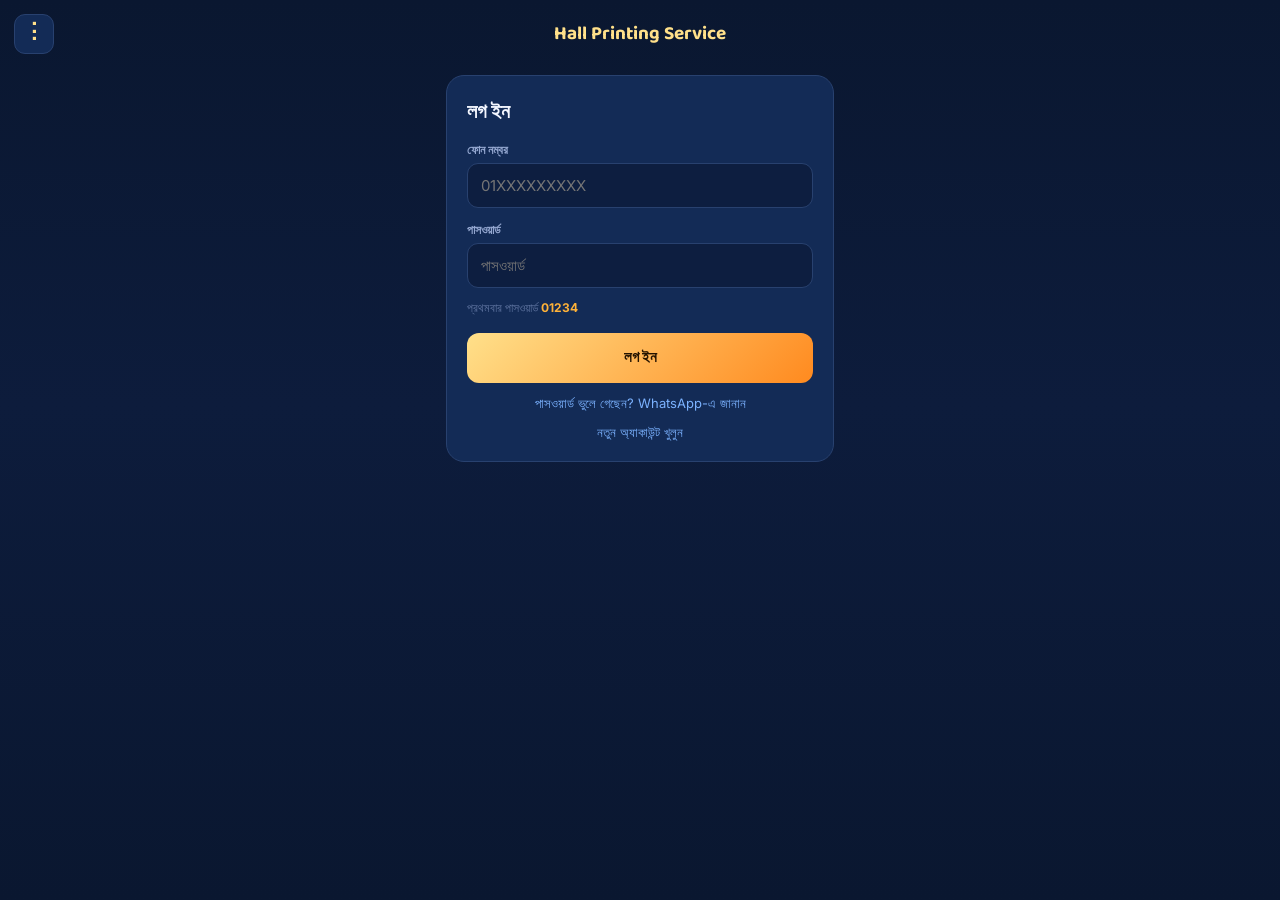
==== account.html @ aa3e81e7 "Add files via upload" ====
<!DOCTYPE html>
<html lang="bn">
<head>
<meta charset="UTF-8">
<meta name="viewport" content="width=device-width, initial-scale=1.0">
<meta name="robots" content="noindex, nofollow">
<title>আমার হিসাব — Hall Printing</title>
<link rel="preconnect" href="https://fonts.googleapis.com">
<link href="https://fonts.googleapis.com/css2?family=Baloo+2:wght@500;600;700;800&family=Inter:wght@400;500;600;700;800&display=swap" rel="stylesheet">
<link rel="stylesheet" href="css/base.css">
<link rel="stylesheet" href="css/menu.css">
<link rel="stylesheet" href="css/account.css">
<link rel="stylesheet" href="css/statement.css">
</head>
<body>
<button class="menu-btn" id="menuBtn" aria-label="মেনু">⋮</button>
<div class="drawer-shade" id="drawerShade"></div>
<nav class="drawer" id="drawer"></nav>

<div class="wrap">
  <h1>Hall Printing Service</h1>

  <!-- ---- সাইন আপ ---- -->
  <form class="card hidden" id="signupView" novalidate>
    <h2>সাইন আপ</h2>
    <label for="suName">নাম</label>
    <input type="text" id="suName" autocomplete="name" placeholder="আপনার নাম লিখুন">
    <label for="suPhone">ফোন নম্বর</label>
    <input type="tel" id="suPhone" autocomplete="tel" placeholder="01XXXXXXXXX">
    <div class="hint">আপনার পাসওয়ার্ড হবে <b>01234</b>, পরে নিজের মতো বদলাতে পারবেন।</div>
    <button class="btn-main">অ্যাকাউন্ট খুলুন</button>
    <div class="msg"></div>
    <a class="link" href="#login">অ্যাকাউন্ট আছে? লগ ইন করুন</a>
  </form>

  <!-- ---- লগ ইন ---- -->
  <form class="card hidden" id="loginView" novalidate>
    <h2>লগ ইন</h2>
    <label for="liPhone">ফোন নম্বর</label>
    <input type="tel" id="liPhone" autocomplete="username" placeholder="01XXXXXXXXX">
    <label for="liPass">পাসওয়ার্ড</label>
    <input type="password" id="liPass" autocomplete="current-password" placeholder="পাসওয়ার্ড">
    <div class="hint">প্রথমবার পাসওয়ার্ড <b>01234</b></div>
    <button class="btn-main">লগ ইন</button>
    <div class="msg"></div>
    <a class="link" id="forgotLink" href="#" target="_blank" rel="noopener">পাসওয়ার্ড ভুলে গেছেন? WhatsApp-এ জানান</a>
    <a class="link" href="#signup">নতুন অ্যাকাউন্ট খুলুন</a>
  </form>

  <!-- ---- পাসওয়ার্ড বদল ---- -->
  <form class="card hidden" id="passwordView" novalidate>
    <h2>পাসওয়ার্ড বদলান</h2>
    <label for="pwOld">এখনকার পাসওয়ার্ড</label>
    <input type="password" id="pwOld" autocomplete="current-password">
    <label for="pwNew">নতুন পাসওয়ার্ড (অন্তত ৪ অক্ষর)</label>
    <input type="password" id="pwNew" autocomplete="new-password">
    <label for="pwAgain">নতুন পাসওয়ার্ড আবার</label>
    <input type="password" id="pwAgain" autocomplete="new-password">
    <button class="btn-main">সেভ করুন</button>
    <div class="msg"></div>
    <a class="link" href="#account">হিসাবে ফিরে যান</a>
  </form>

  <!-- ---- হিসাব ---- -->
  <div class="hidden" id="accountView">
    <div class="notice hidden" id="defaultNote">আপনি এখনো শুরুর পাসওয়ার্ড ব্যবহার করছেন। নিরাপত্তার জন্য <a href="#password">বদলে নিতে পারেন</a>।</div>
    <div class="msg" id="accountMsg"></div>
    <div id="statement"></div>
    <div class="actions">
      <button type="button" id="reloadBtn">↻ রিফ্রেশ</button>
      <a href="index.html">নতুন অর্ডার</a>
    </div>
  </div>
</div>

<script src="js/config.js"></script>
<script src="js/utils.js"></script>
<script src="js/database.js"></script>
<script src="js/session.js"></script>
<script src="js/menu.js"></script>
<script src="js/statement.js"></script>
<script src="js/myaccount.js"></script>
</body>
</html>
---- css/base.css ----
/* =====================================================
   দুই পেজের সাধারণ স্টাইল: রং, ব্যাকগ্রাউন্ড, ফন্ট
   ===================================================== */

:root{
  --navy-deep:#0a1730;
  --navy-mid:#122a52;
  --card:#132b56;
  --field:#0d1e40;
  --line:#28416f;
  --gold-1:#ffe08a;
  --gold-2:#ffb238;
  --gold-3:#ff8a1f;
  --text-hi:#f4f7ff;
  --text-lo:#93a6cf;
  --text-dim:#5f74a0;
  --danger:#ff6b6b;
  --ok:#57d99a;
}

*{box-sizing:border-box;}
html,body{margin:0;padding:0;}
body{
  background:linear-gradient(180deg, var(--navy-deep) 0%, #0d1c3c 45%, #0a1730 100%);
  min-height:100vh;
  font-family:'Inter',sans-serif;
  color:var(--text-hi);
}
---- css/menu.css ----
/* =====================================================
   বাম পাশের মেনু
   ===================================================== */

.menu-btn{
  position:absolute; top:14px; left:14px; z-index:6; width:40px; height:40px; border-radius:11px;
  background:var(--card); border:1px solid var(--line); color:var(--gold-1);
  font-size:22px; font-weight:800; line-height:1; cursor:pointer;
}
.drawer-shade{
  position:fixed; inset:0; z-index:30; background:rgba(3,8,20,.65);
  opacity:0; visibility:hidden; transition:.2s;
}
.drawer-shade.open{opacity:1; visibility:visible;}
.drawer{
  position:fixed; top:0; bottom:0; left:0; z-index:31; width:min(290px, 82vw); overflow-y:auto;
  background:var(--card); border-right:1px solid var(--line); border-radius:0 18px 18px 0;
  transform:translateX(-100%); visibility:hidden; transition:.22s;
}
.drawer.open{transform:none; visibility:visible;}
.drawer-head{
  padding:24px 20px 16px; border-bottom:1px solid var(--line);
  font-family:'Baloo 2',sans-serif; font-weight:800; font-size:20px; color:var(--gold-1);
}
.drawer-head small{display:block; font-family:'Inter',sans-serif; font-size:12.5px; font-weight:600; color:var(--text-lo); margin-top:2px;}
.drawer a{
  display:flex; align-items:center; gap:14px; margin:6px 10px; padding:12px; border-radius:11px;
  color:var(--text-hi); text-decoration:none; font-size:14px; font-weight:600;
}
.drawer a:hover, .drawer a:focus{background:var(--navy-mid);}
.drawer hr{border:none; border-top:1px solid var(--line); margin:8px 0;}
---- css/account.css ----
/* =====================================================
   অ্যাকাউন্ট পেজ: সাইন আপ, লগ ইন, হিসাব
   ===================================================== */

.wrap{max-width:420px; margin:0 auto; padding:0 16px 50px;}
.wrap.wide{max-width:900px;}
.hidden{display:none !important;}
h1{font-family:'Baloo 2',sans-serif; font-size:19px; color:var(--gold-1); text-align:center; margin:0; padding:19px 44px 6px;}
h2{font-family:'Baloo 2',sans-serif; font-size:20px; margin:0;}
.card{background:var(--card); border:1px solid var(--line); border-radius:18px; padding:20px; margin-top:20px;}
label{display:block; font-size:12px; color:var(--text-lo); margin:14px 0 6px; font-weight:600;}
input{
  width:100%; padding:12px 13px; border-radius:11px; background:var(--field); border:1px solid var(--line);
  color:var(--text-hi); font-family:'Inter',sans-serif; font-size:15px; outline:none;
}
input:focus{border-color:var(--gold-2);}
.hint{font-size:12px; color:var(--text-dim); margin-top:10px; line-height:1.6;}
.hint b{color:var(--gold-2);}
.btn-main{
  width:100%; margin-top:16px; padding:13px; border:none; border-radius:12px;
  background:linear-gradient(135deg,var(--gold-1),var(--gold-3)); color:#241300;
  font-family:'Baloo 2',sans-serif; font-weight:700; font-size:15px; cursor:pointer;
}
.btn-main:disabled{opacity:.5; cursor:wait;}
.msg{font-size:12.5px; margin-top:10px; color:var(--text-lo); text-align:center; line-height:1.6;}
.msg.err{color:var(--danger);}
.msg.ok{color:var(--ok);}
.link{display:block; text-align:center; margin-top:12px; font-size:13px; color:#7bb2ff; text-decoration:none;}
.notice{
  margin-top:14px; padding:11px 13px; border-radius:11px; font-size:12.5px; line-height:1.6;
  background:rgba(255,178,56,.12); color:var(--gold-2); border:1px solid rgba(255,178,56,.3);
}
.notice a{color:var(--gold-1);}
.actions{display:flex; gap:10px; margin-top:16px;}
.actions button, .actions a{
  flex:1; padding:12px; border-radius:11px; border:1px solid var(--line); background:var(--field);
  color:var(--text-lo); font-family:'Inter',sans-serif; font-size:13.5px; font-weight:700;
  text-align:center; text-decoration:none; cursor:pointer;
}
---- css/statement.css ----
/* =====================================================
   হিসাবের টেবিল
   ===================================================== */

.st-name{font-family:'Baloo 2',sans-serif; font-size:22px; font-weight:800; color:var(--gold-1); margin-top:14px;}
.st-totals{display:grid; grid-template-columns:1fr 1fr; gap:8px; margin-top:8px;}
.st-totals div{background:var(--card); border:1px solid var(--line); border-radius:12px; padding:10px 12px;}
.st-totals small{display:block; font-size:11px; color:var(--text-lo); font-weight:600;}
.st-totals b{font-family:'Baloo 2',sans-serif; font-size:19px;}
.st-scroll{overflow-x:auto; margin-top:14px; border:1px solid var(--line); border-radius:12px;}
.st-table{width:100%; border-collapse:collapse; font-size:12.5px; white-space:nowrap; background:var(--card);}
.st-table th{background:#2f5be0; color:#fff; padding:10px; text-align:right;}
.st-table td{padding:9px 10px; border-top:1px solid var(--line); text-align:right;}
.st-table th:nth-child(-n+2), .st-table td:nth-child(-n+2){text-align:left;}
.st-empty{text-align:center; color:var(--text-lo); font-size:13.5px; padding:30px 10px;}
.neg{color:var(--danger);}
.pos{color:var(--ok);}
.st-table td.neg, .st-table td.pos{font-weight:700;}

@media (min-width: 700px){
  .st-totals{grid-template-columns:repeat(6,1fr);}
}
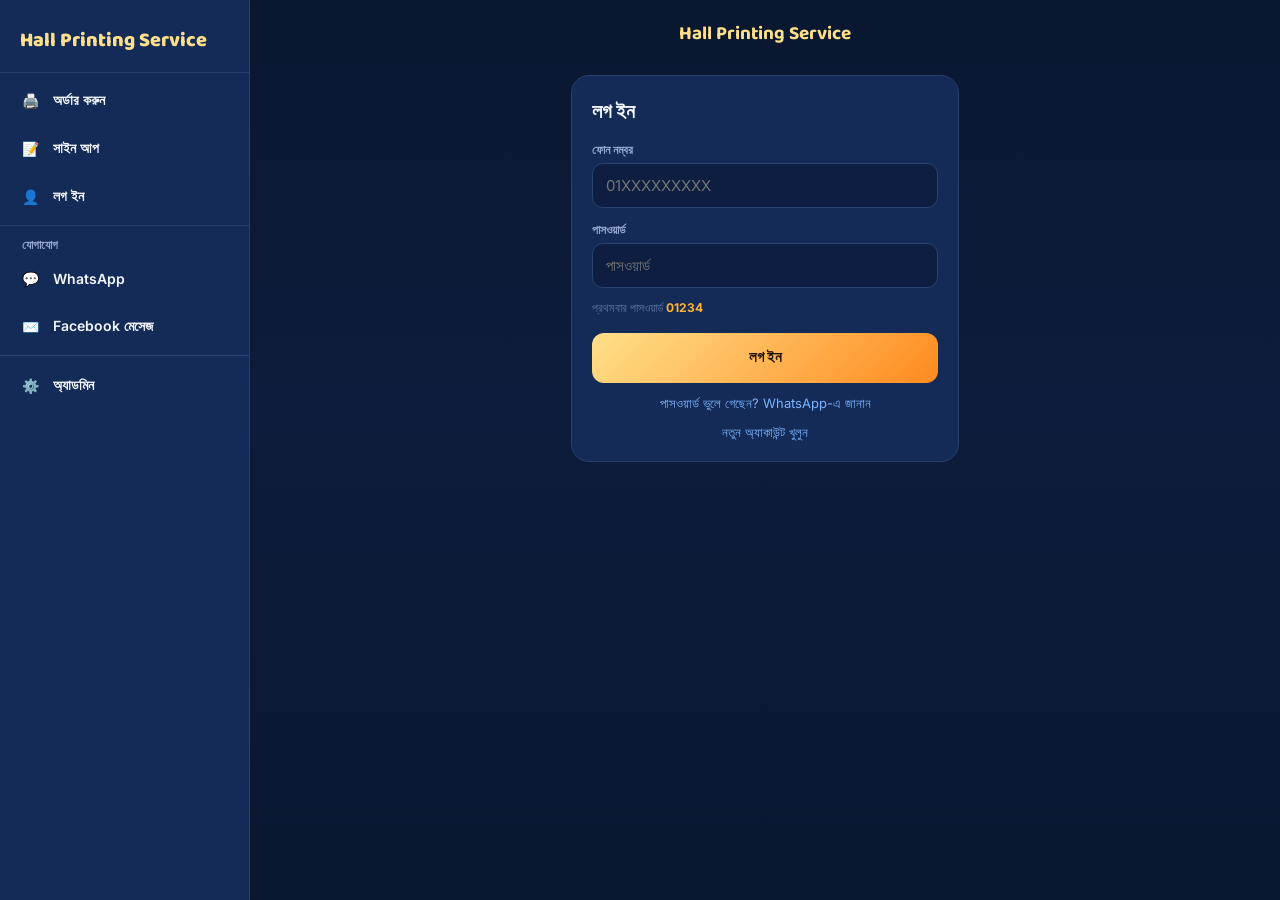
==== commit 37e62cfc: "Add files via upload" ====
--- a/account.html
+++ b/account.html
@@ -12,8 +12,8 @@
 <link rel="stylesheet" href="css/account.css">
 <link rel="stylesheet" href="css/statement.css">
 </head>
-<body>
-<button class="menu-btn" id="menuBtn" aria-label="মেনু">⋮</button>
+<body class="has-menu">
+<button class="menu-btn" id="menuBtn" aria-label="মেনু"><span></span></button>
 <div class="drawer-shade" id="drawerShade"></div>
 <nav class="drawer" id="drawer"></nav>
 
@@ -68,7 +68,7 @@
     <div id="statement"></div>
     <div class="actions">
       <button type="button" id="reloadBtn">↻ রিফ্রেশ</button>
-      <a href="index.html">নতুন অর্ডার</a>
+      <a href="./">নতুন অর্ডার</a>
     </div>
   </div>
 </div>
--- a/css/menu.css
+++ b/css/menu.css
@@ -4,9 +4,16 @@
 
 .menu-btn{
   position:absolute; top:14px; left:14px; z-index:6; width:40px; height:40px; border-radius:11px;
-  background:var(--card); border:1px solid var(--line); color:var(--gold-1);
-  font-size:22px; font-weight:800; line-height:1; cursor:pointer;
+  background:transparent; border:none; cursor:pointer; display:flex; align-items:center; justify-content:center;
 }
+/* তিনটা দাগ ☰ */
+.menu-btn span, .menu-btn span::before, .menu-btn span::after{
+  display:block; width:20px; height:2px; border-radius:2px; background:var(--text-hi);
+}
+.menu-btn span{position:relative;}
+.menu-btn span::before, .menu-btn span::after{content:''; position:absolute; left:0;}
+.menu-btn span::before{top:-6px;}
+.menu-btn span::after{top:6px;}
 .drawer-shade{
   position:fixed; inset:0; z-index:30; background:rgba(3,8,20,.65);
   opacity:0; visibility:hidden; transition:.2s;
@@ -29,3 +36,12 @@
 }
 .drawer a:hover, .drawer a:focus{background:var(--navy-mid);}
 .drawer hr{border:none; border-top:1px solid var(--line); margin:8px 0;}
+.drawer a.active{background:linear-gradient(135deg,var(--gold-1),var(--gold-3)); color:#241300;}
+.drawer-label{padding:4px 22px 0; font-size:11.5px; font-weight:700; color:var(--text-lo);}
+
+/* ===== PC: মেনু সবসময় বাম পাশে খোলা ===== */
+@media (min-width: 900px){
+  body.has-menu{padding-left:250px;}
+  .has-menu .menu-btn, .has-menu .drawer-shade{display:none;}
+  .has-menu .drawer{width:250px; transform:none; visibility:visible; border-radius:0; transition:none;}
+}
